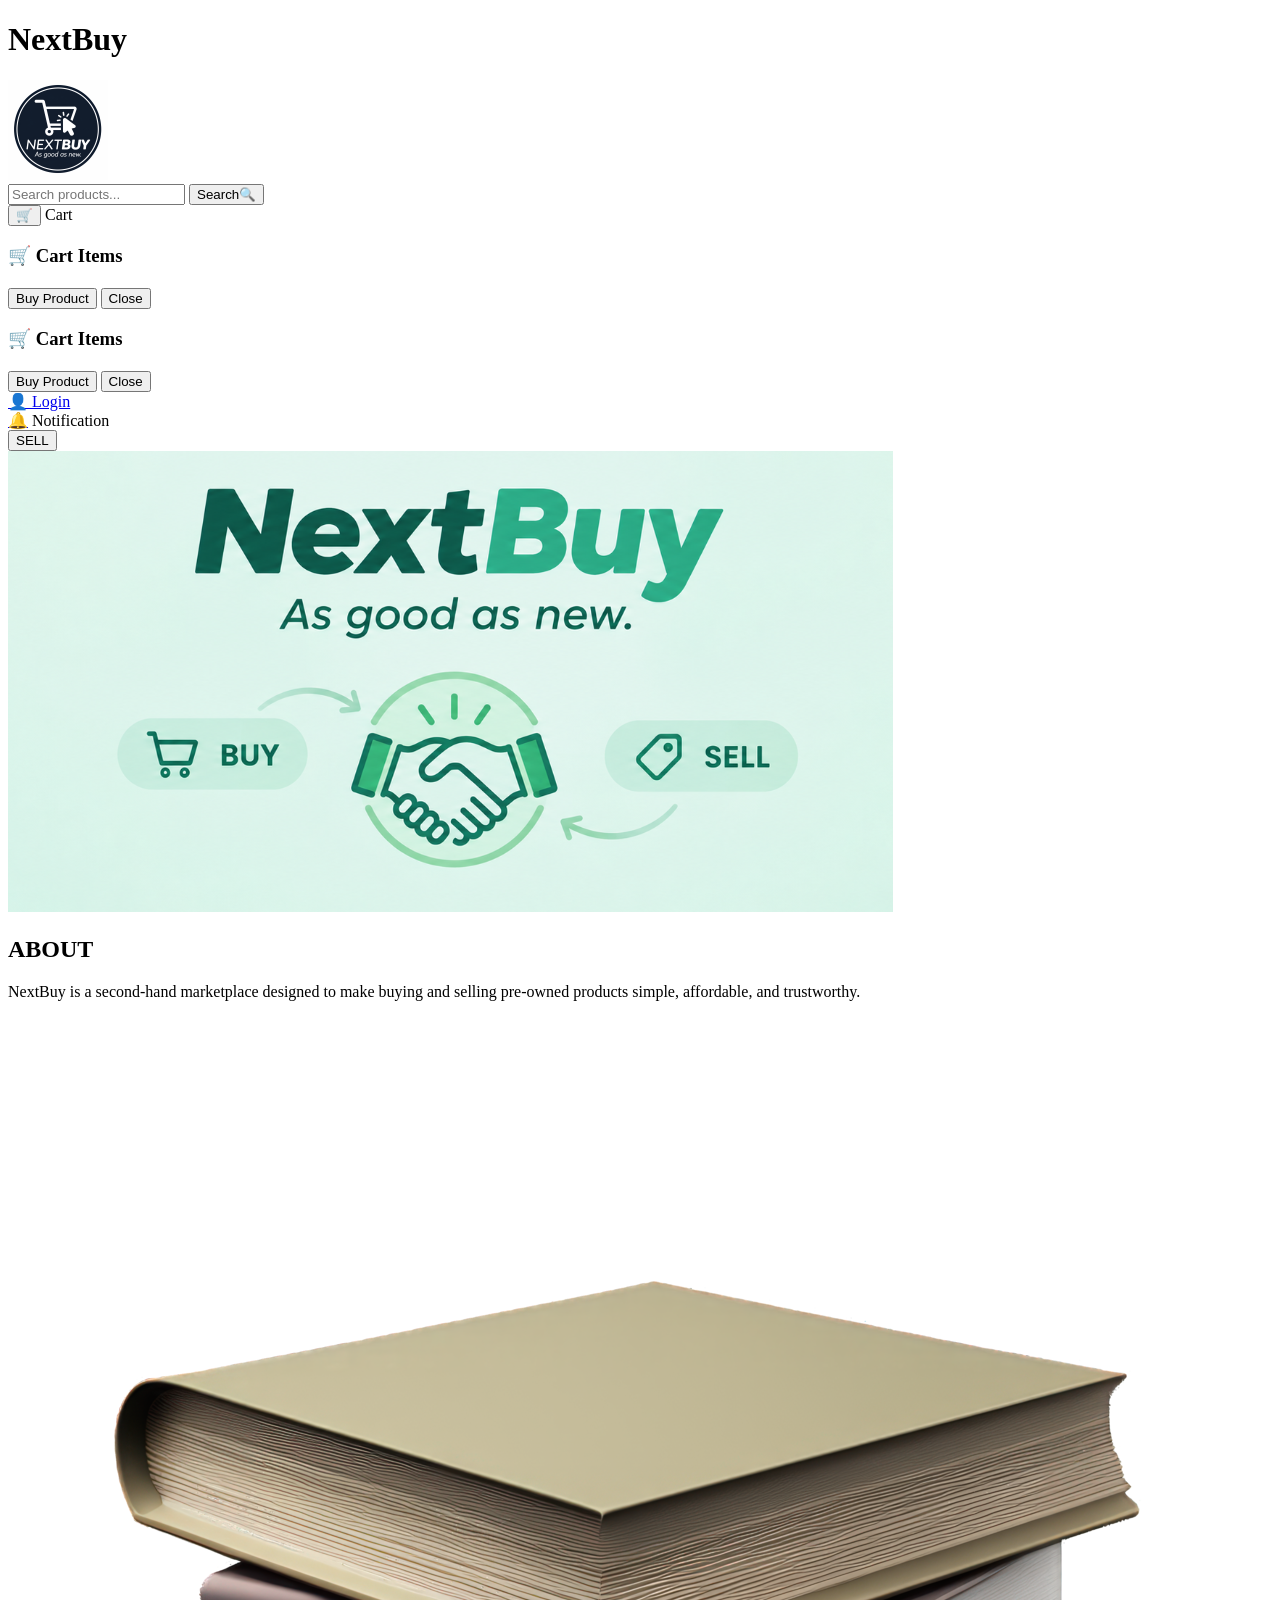
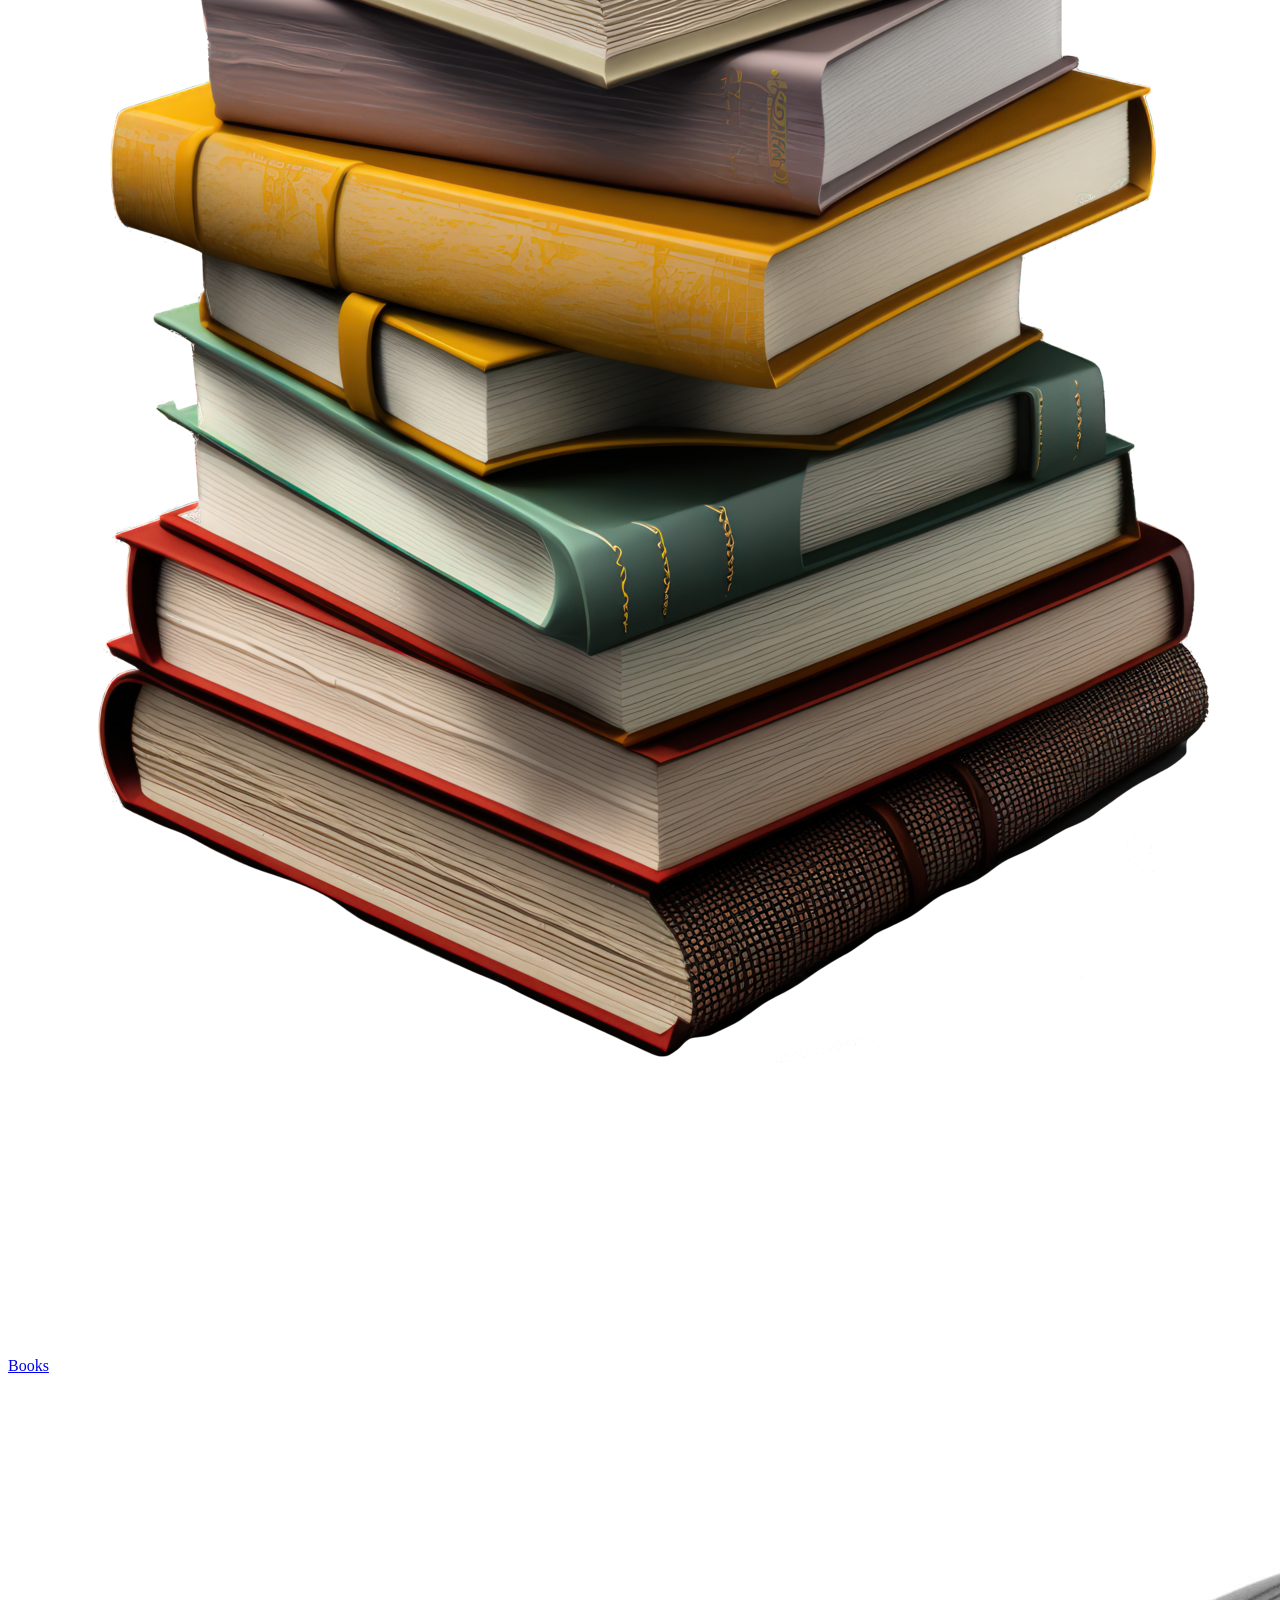
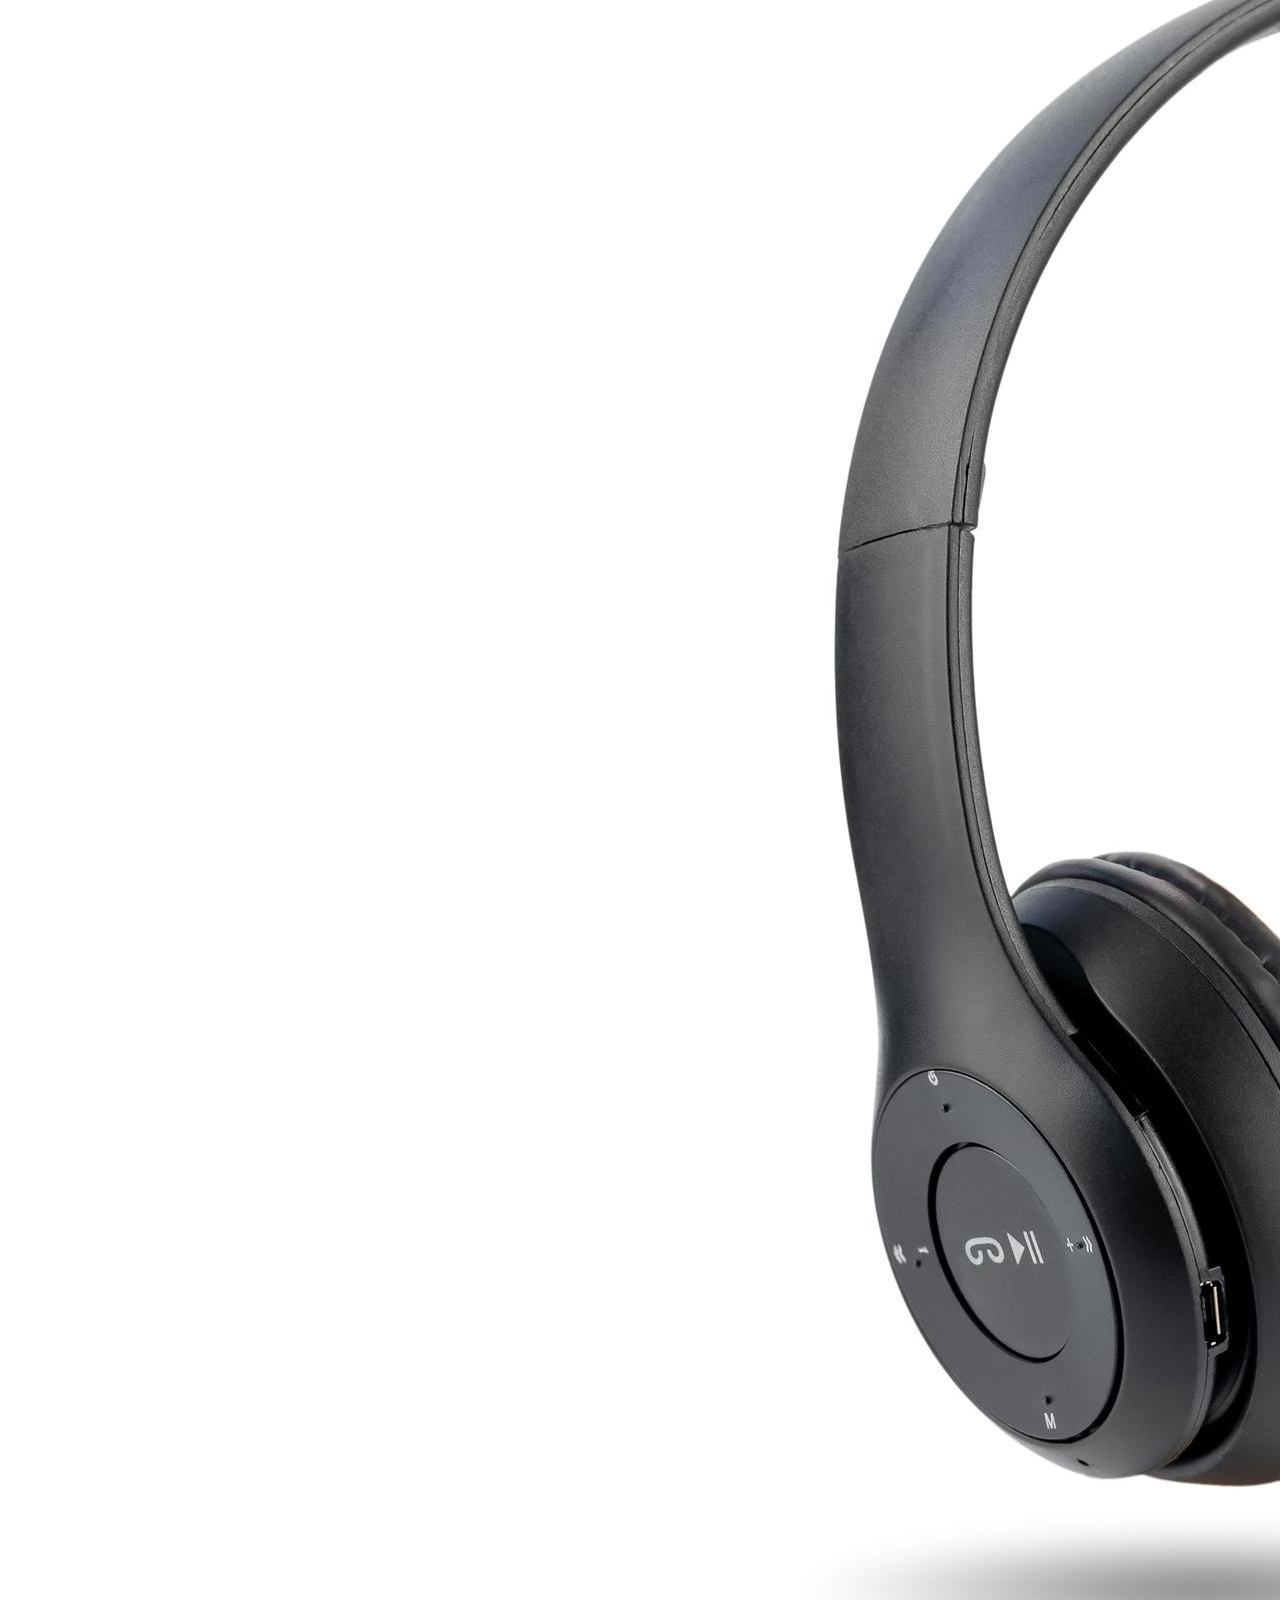
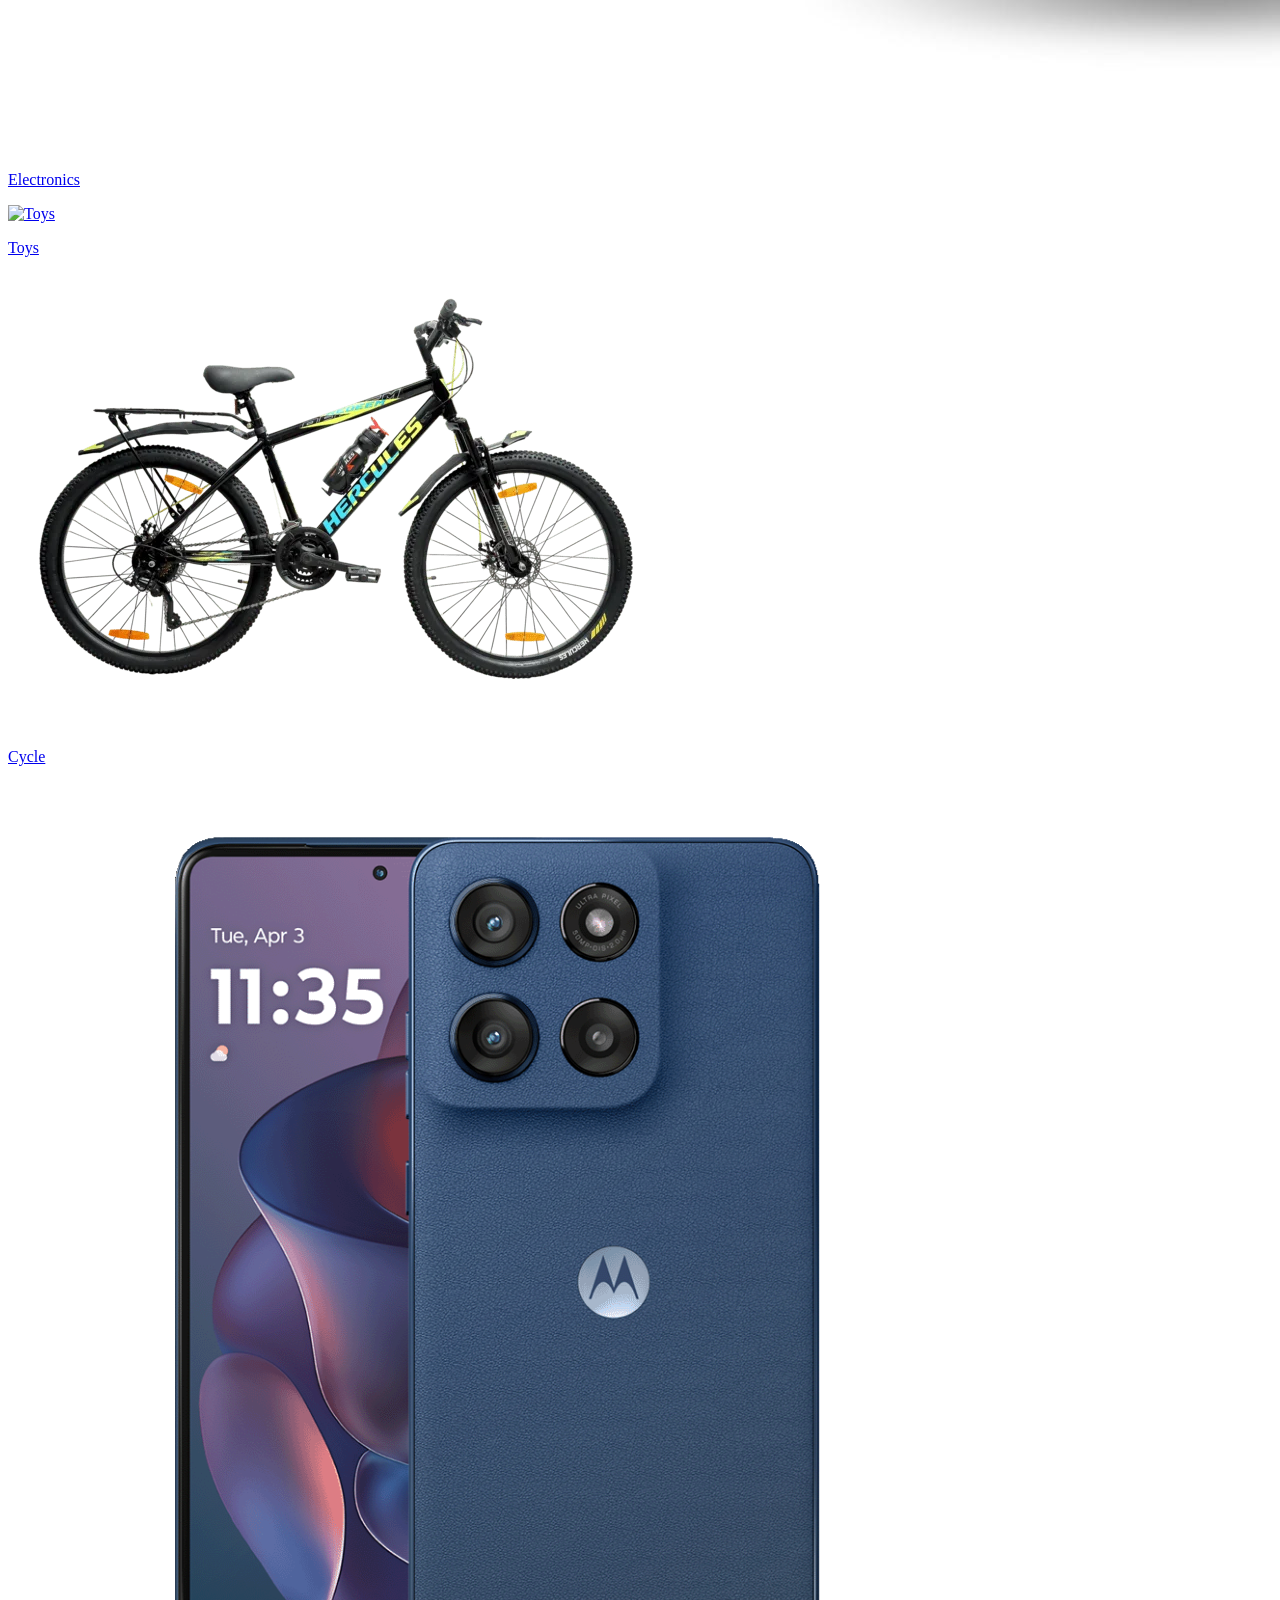
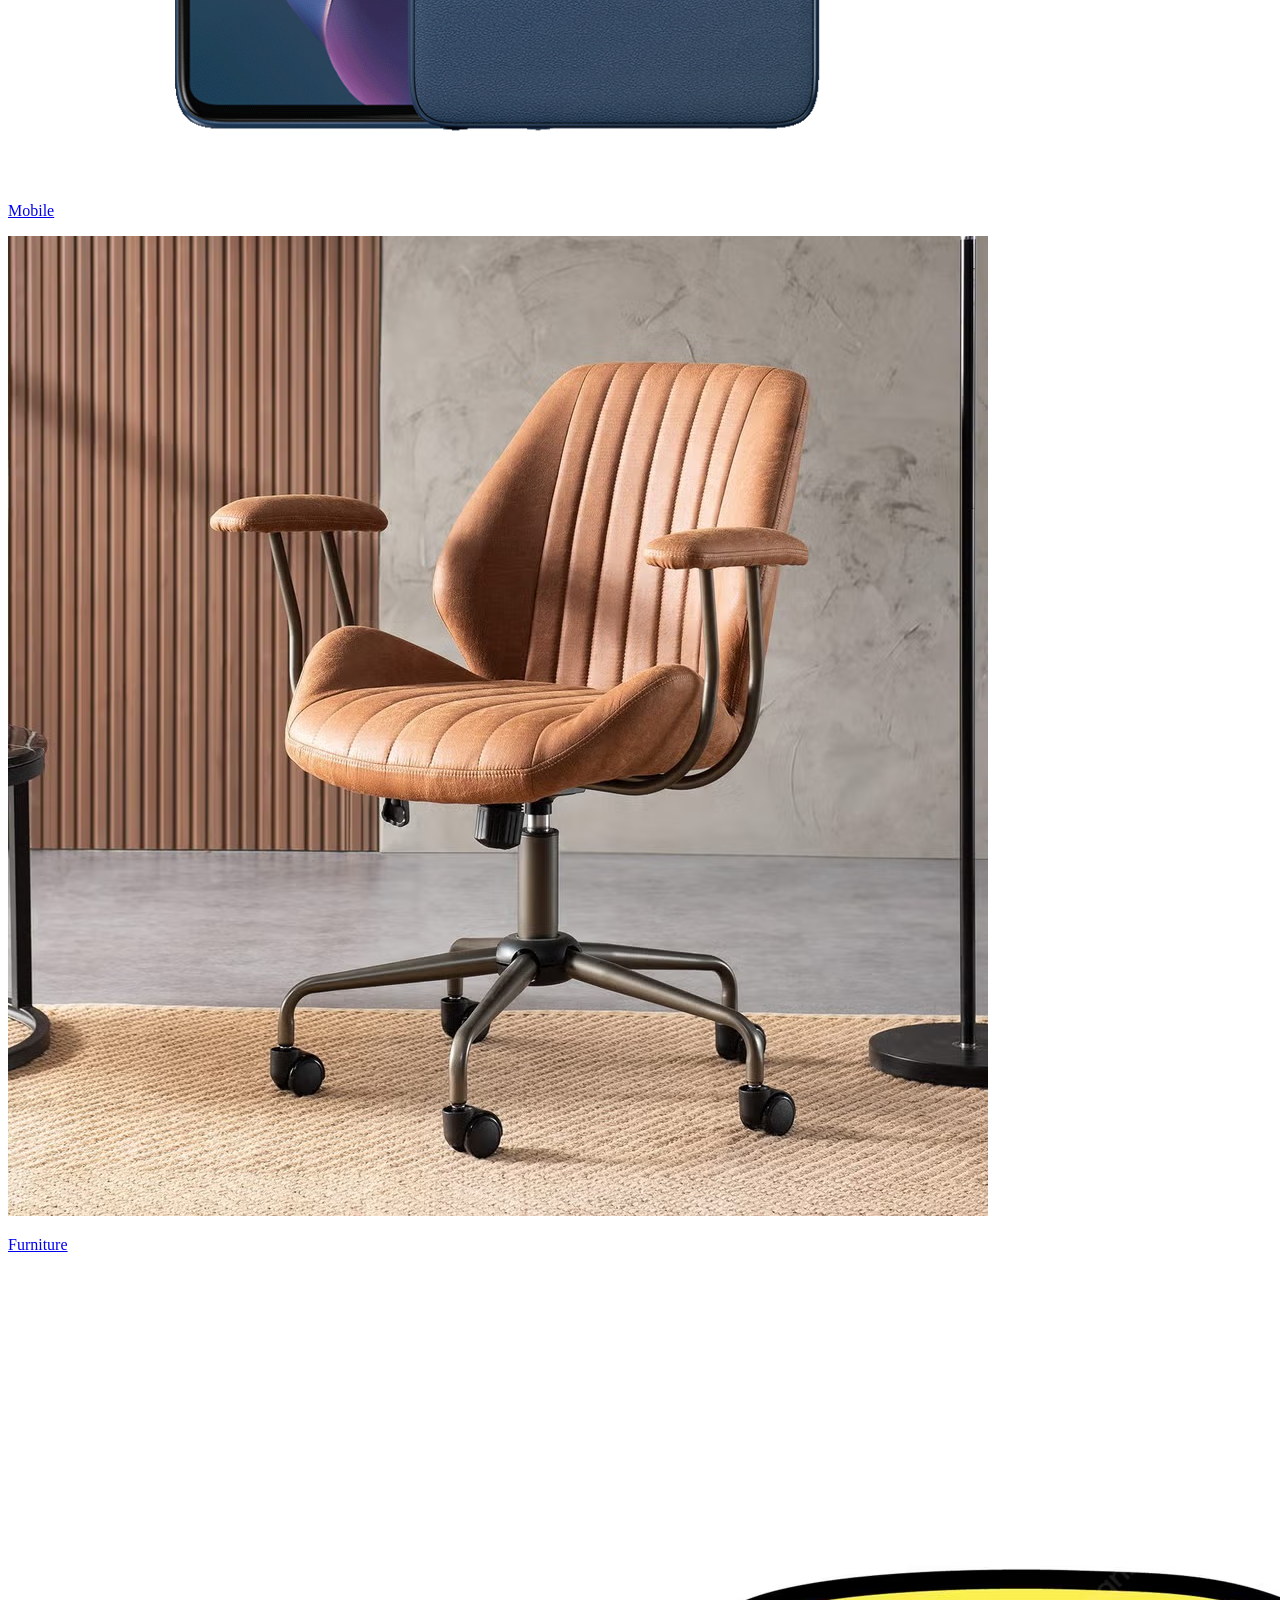
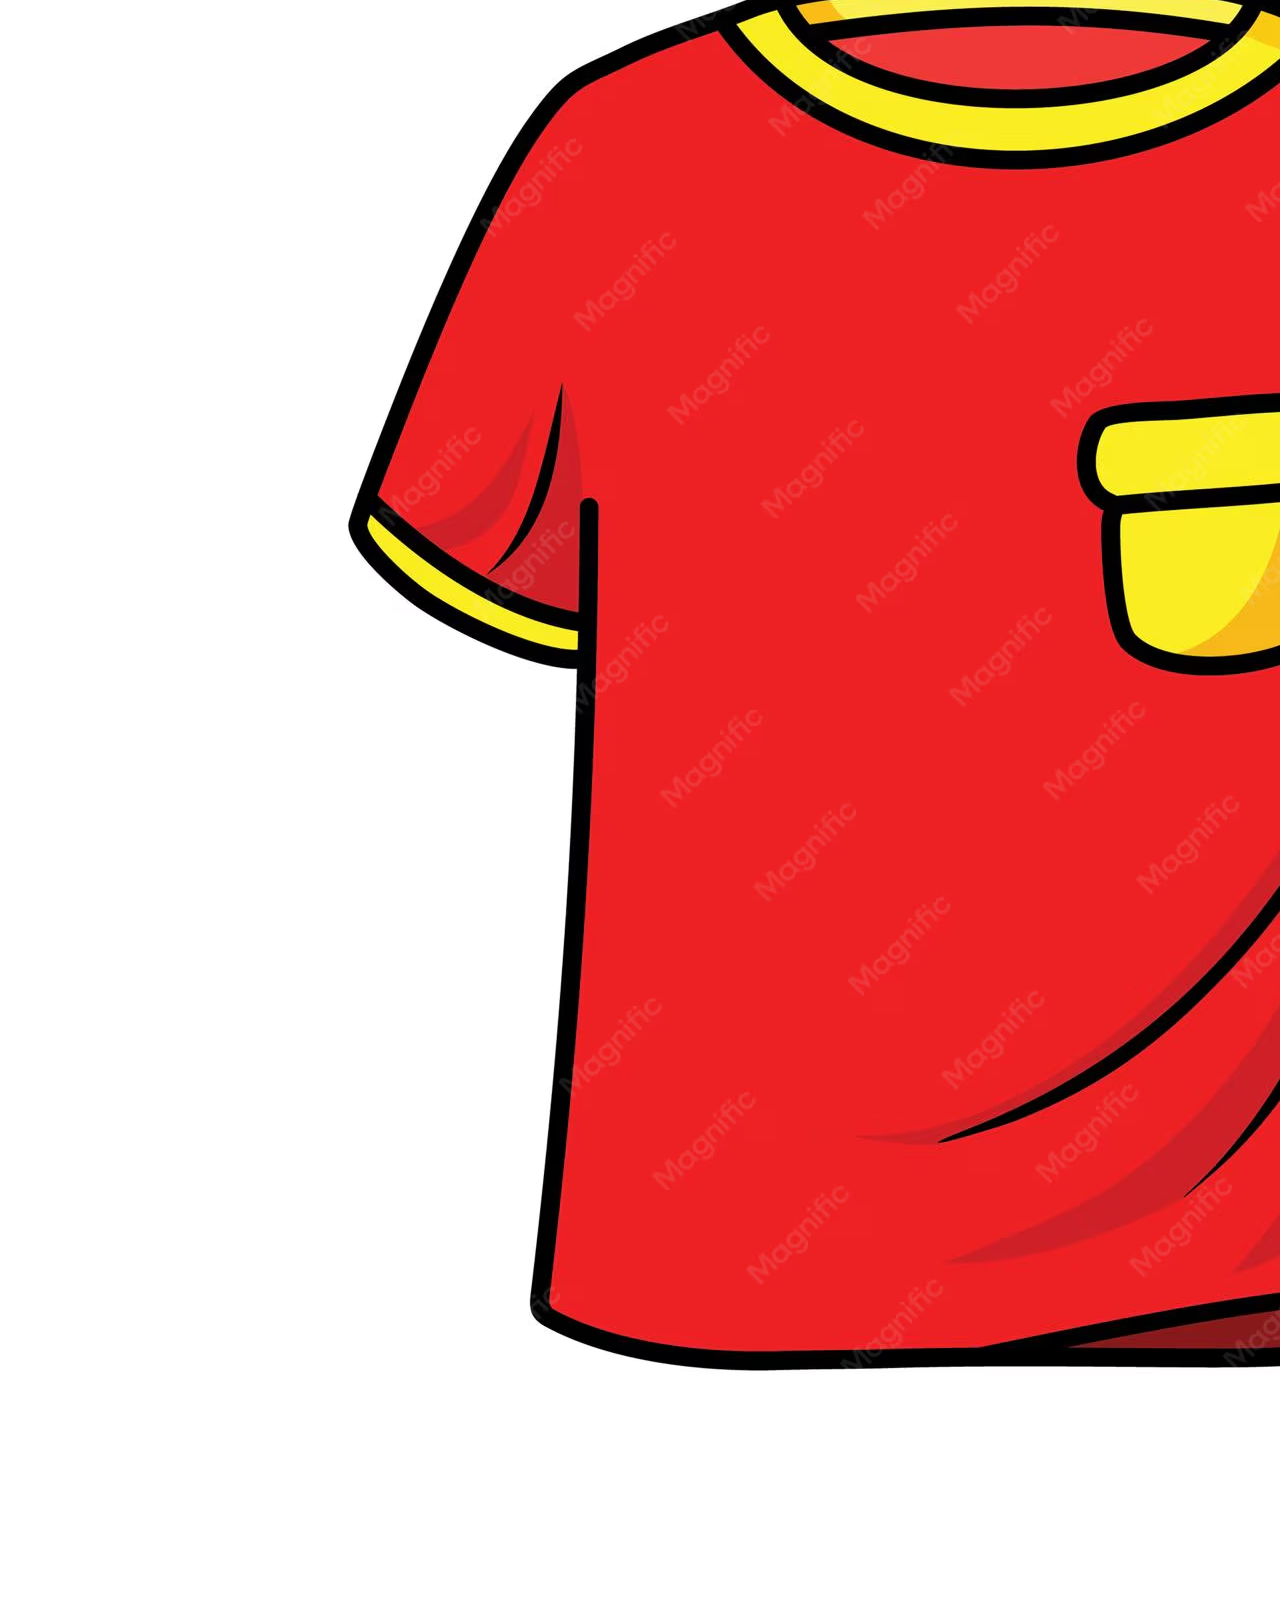
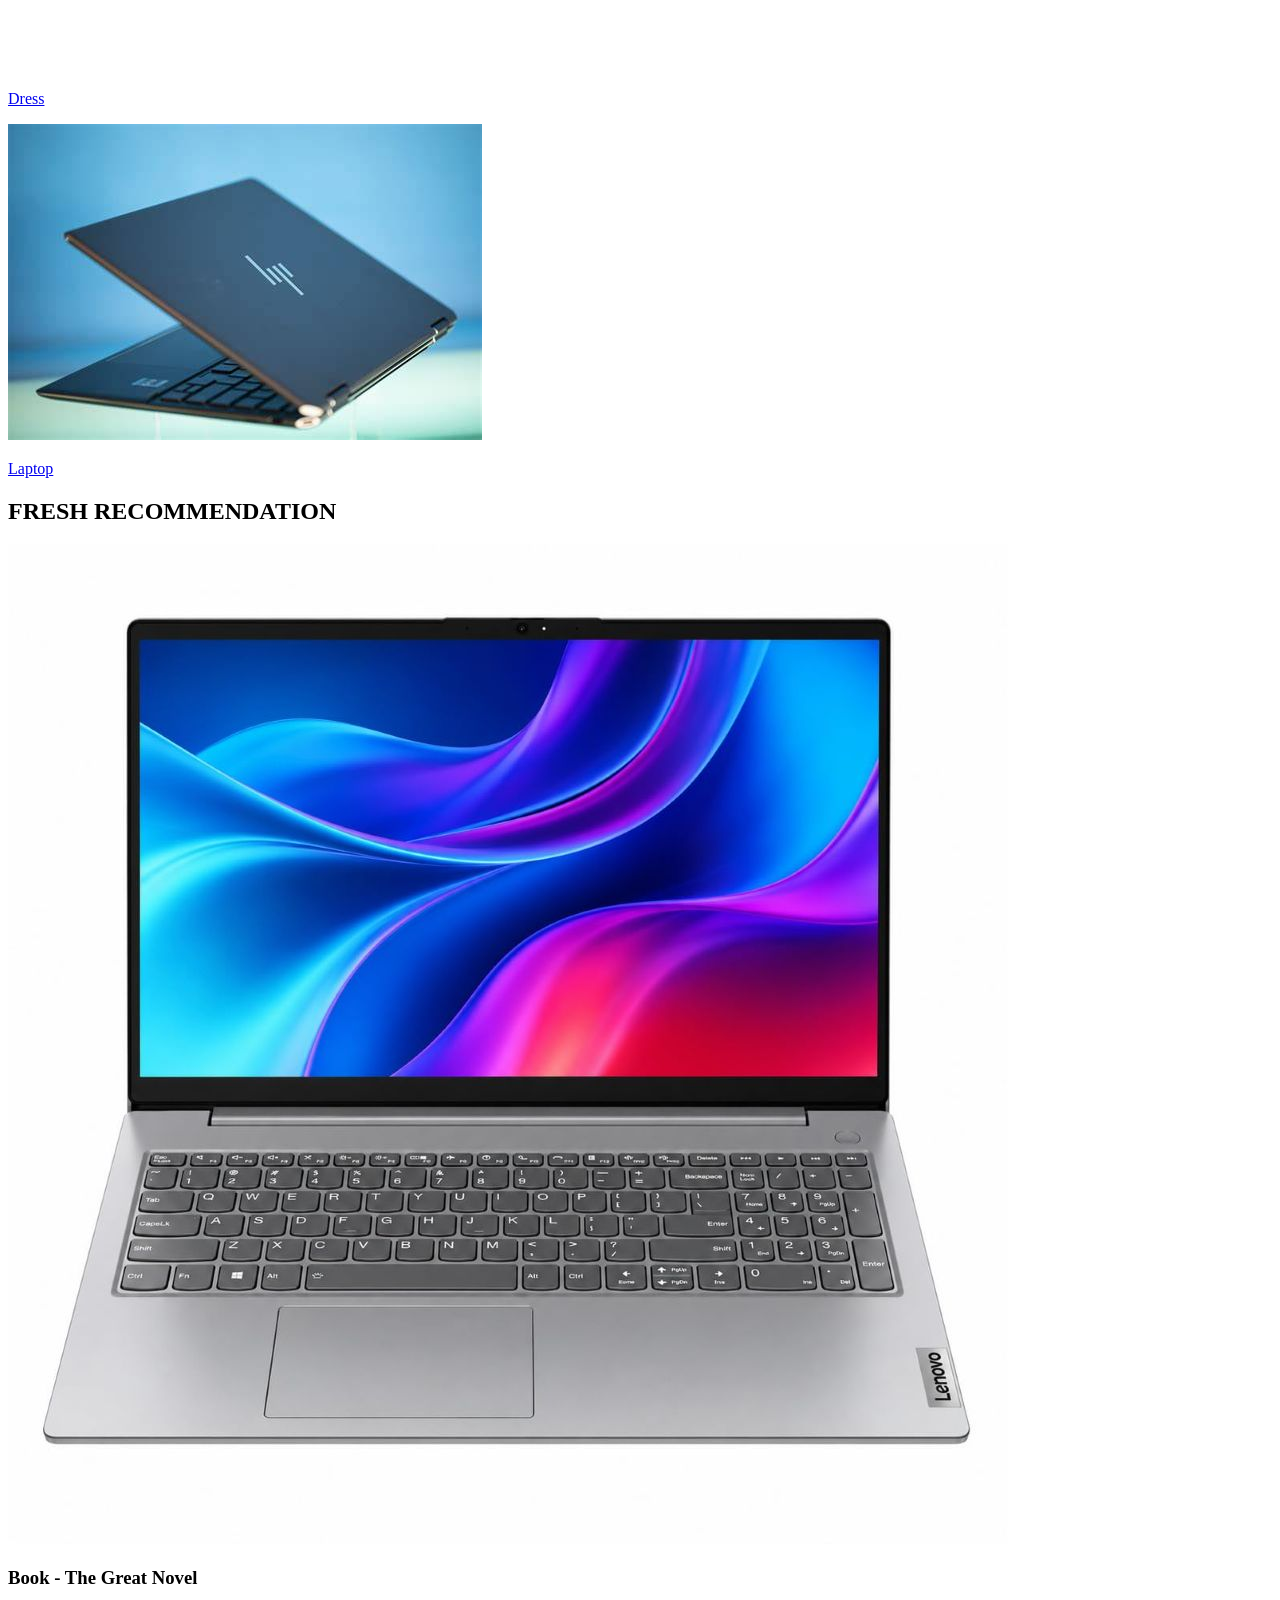
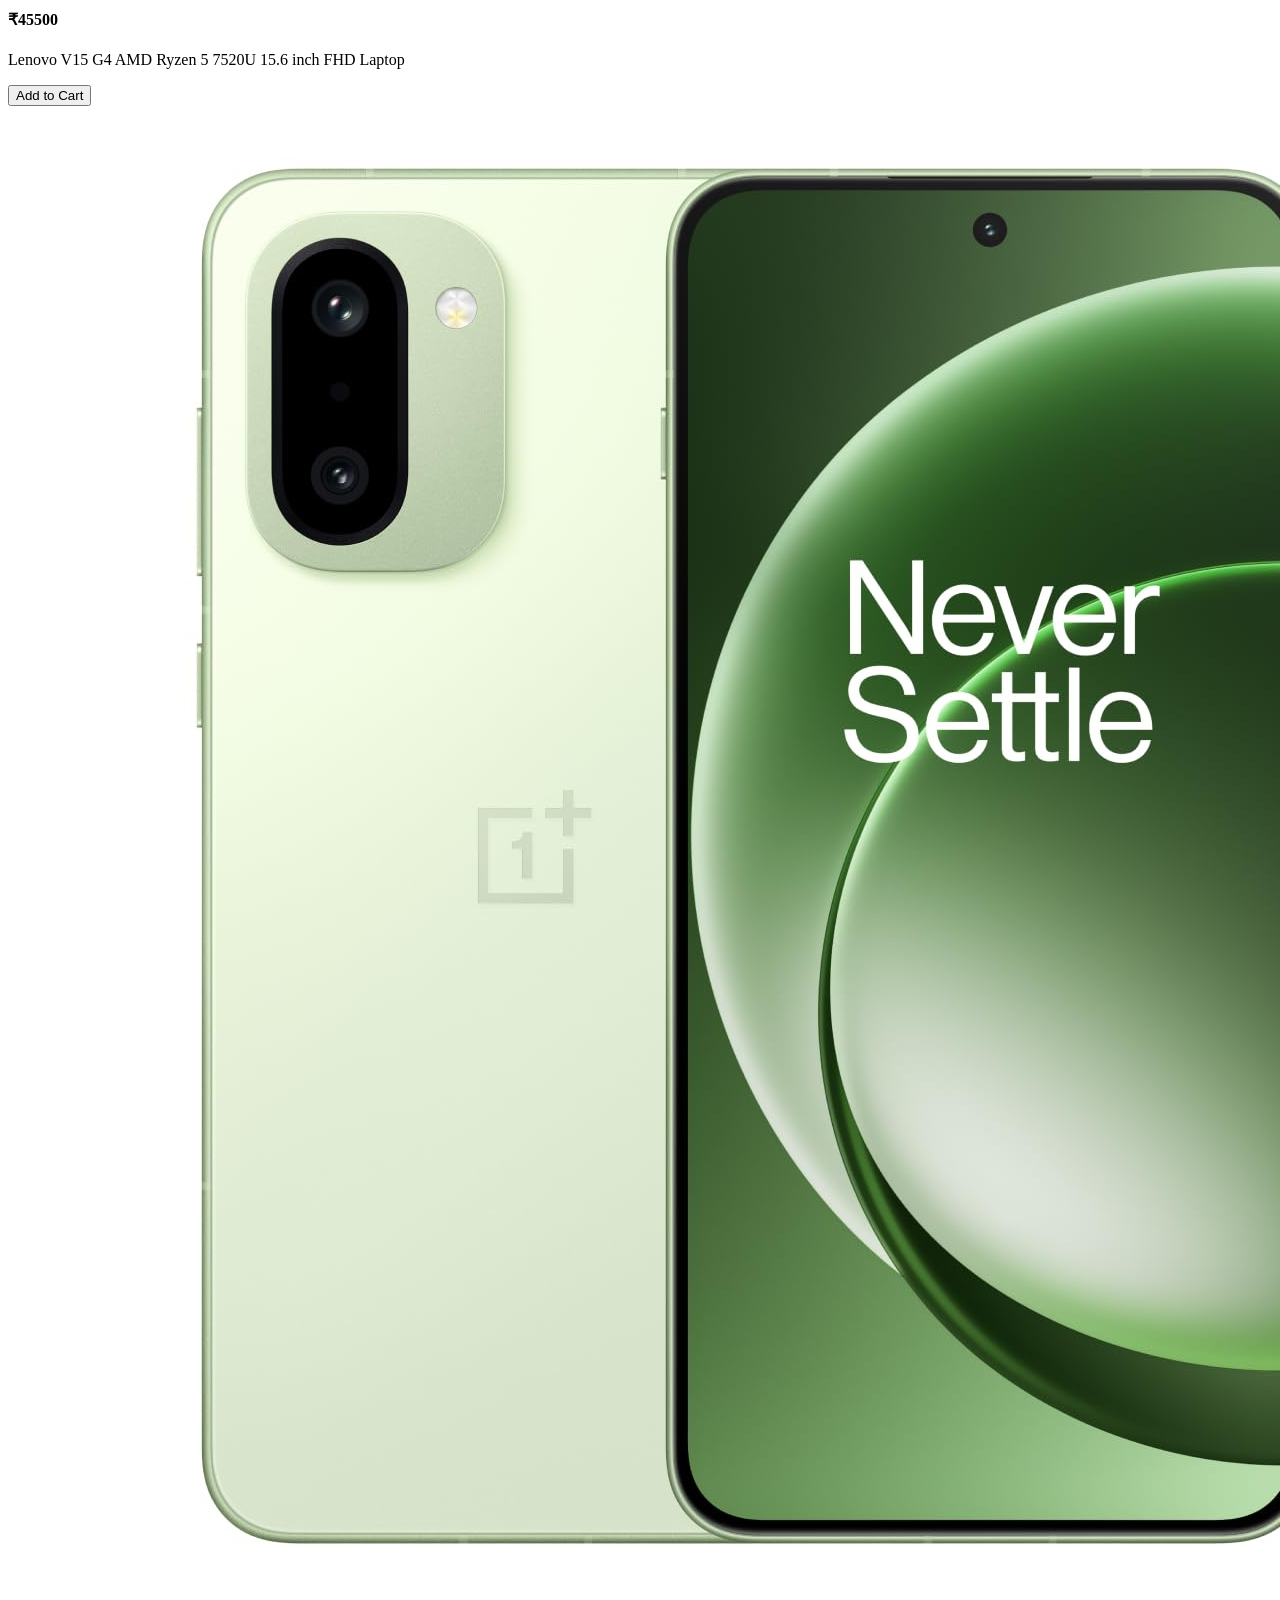
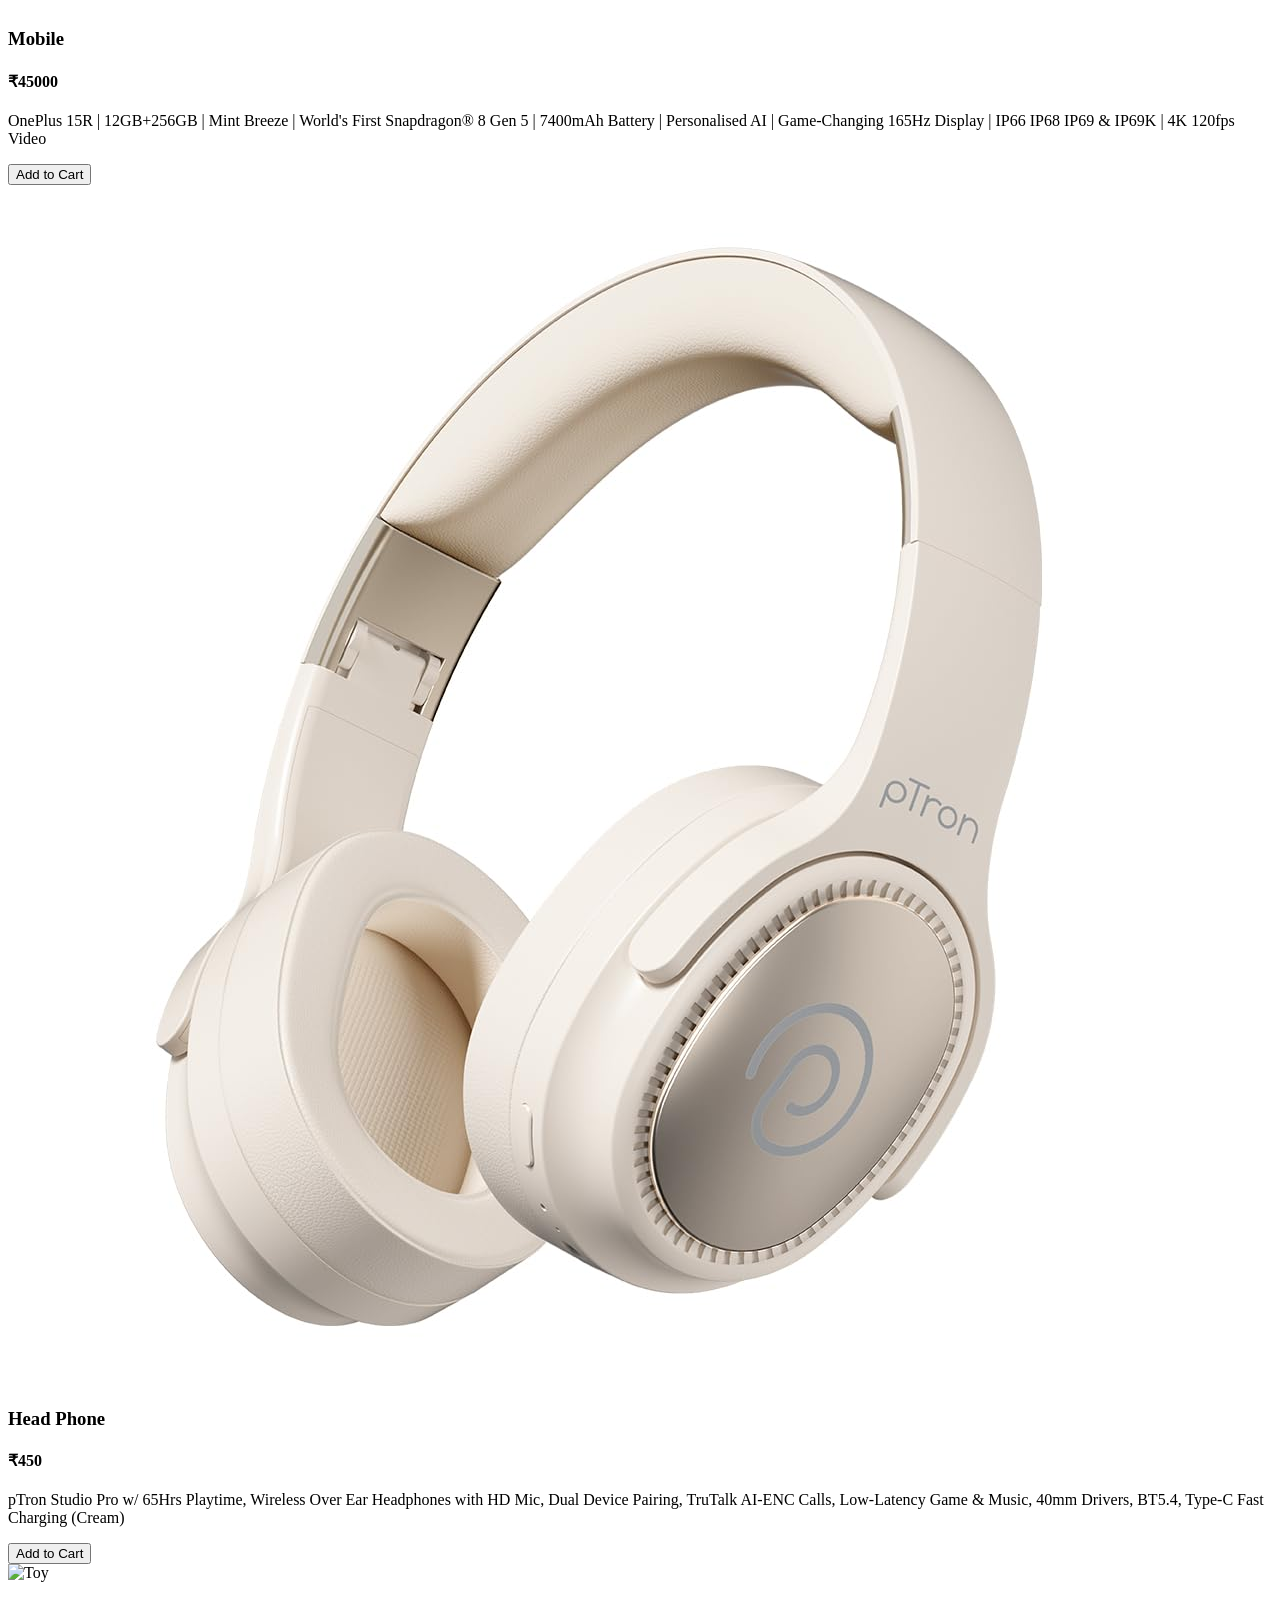
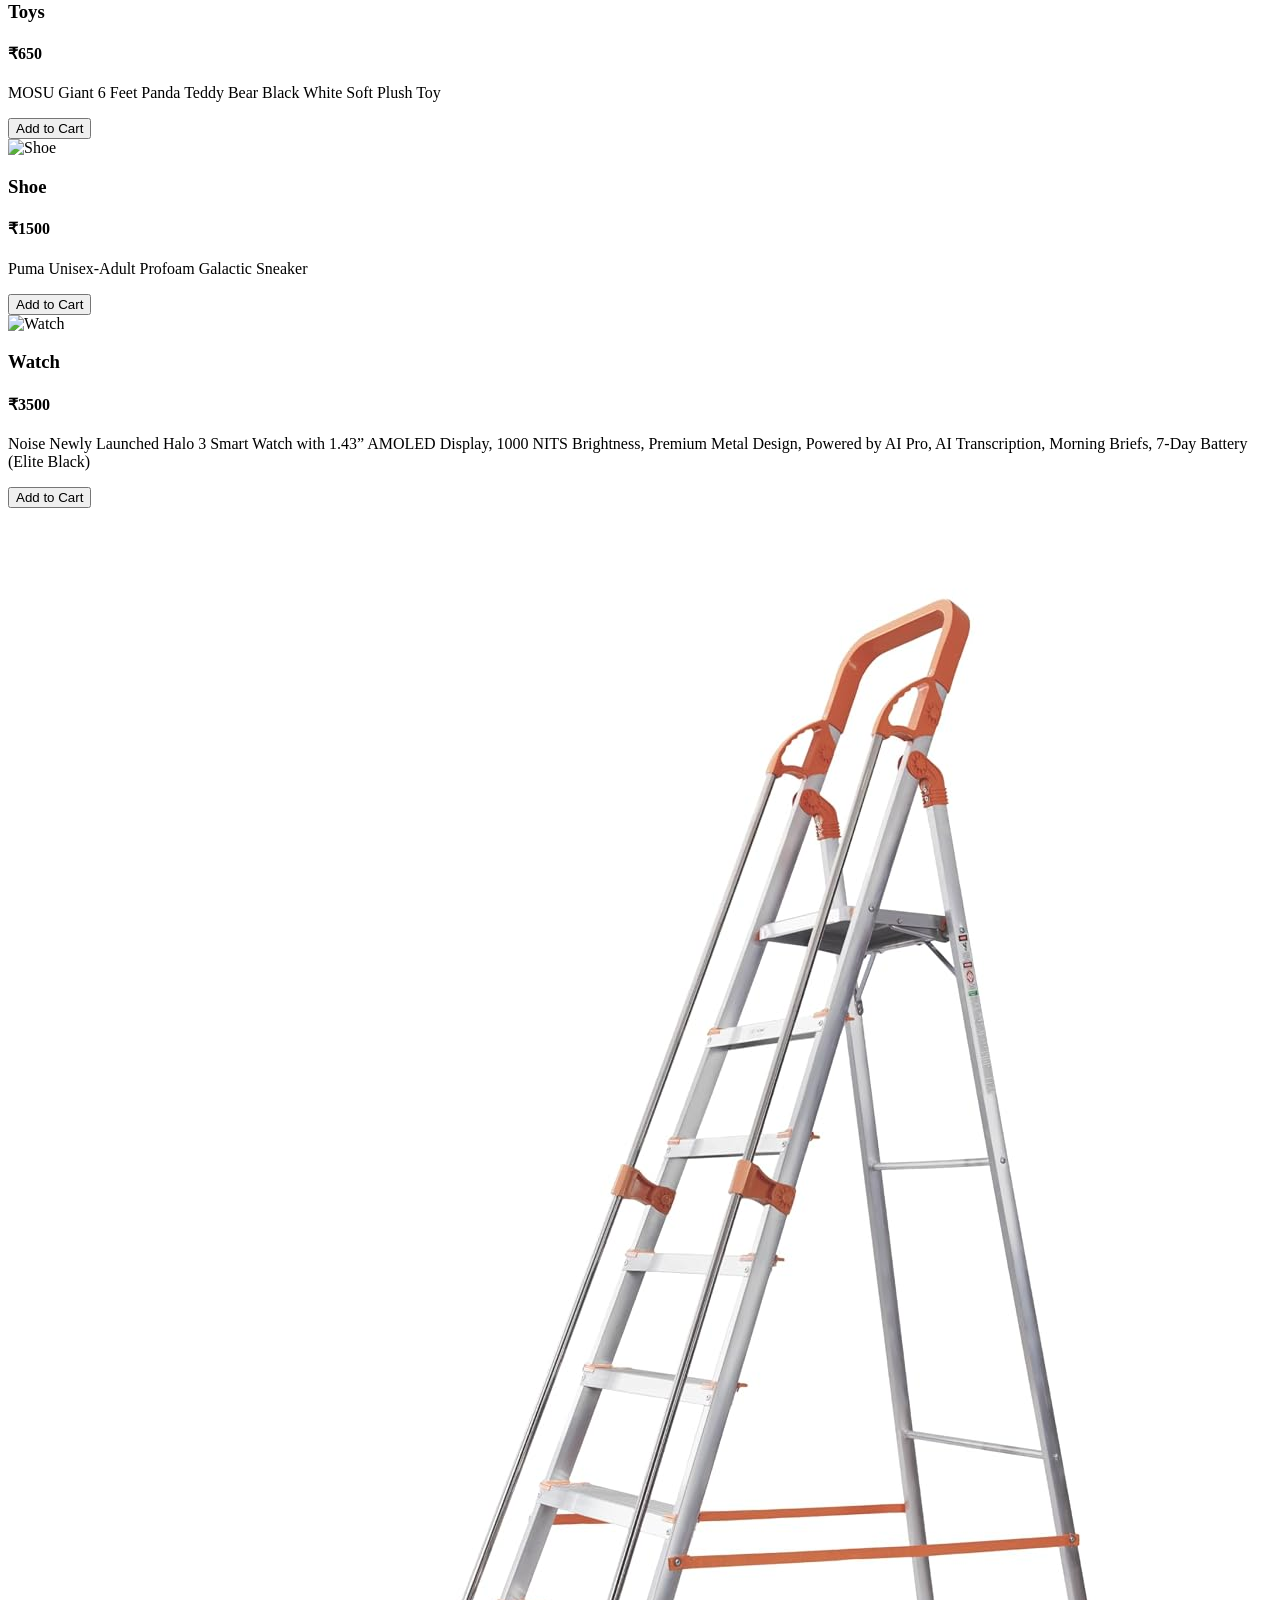
==== index.html @ d1d78f80 "Rename NextBuy.html to index.html" ====
<!DOCTYPE html>
<html lang="en">
<head>
    <meta charset="UTF-8">
    <meta name="viewport" content="width=device-width, initial-scale=1.0">
    <title>NextBuy</title>
    <link rel="stylesheet" href="style.css">
</head>
<body>  
    <header>
        <h1>NextBuy</h1>
        <section class="banner">
            <img src="Logo2.png">
            
        </section>

        <div class="search-bar">
            <input type="text" id="searchInput" placeholder="Search products...">
            <button onclick="searchProduct()">Search🔍</button>
        </div>

        <div class="icon-item">
                <button class="cart-icon">🛒</button>
                <span>Cart</span>
            </div>

            <div id="cartPopup" class="cart-popup">
                <div class="cart-content">
                    <h3>🛒 Cart Items</h3>
                    <div id="cartItems"></div>
                    <h4 id="totalPrice"></h4>
                    <button id="buyBtn">Buy Product</button>
                    <button id="closePopup">Close</button>
                </div>
            </div>

        <div id="cartPopup" class="cart-popup">
            <div class="cart-content">
                <h3>🛒 Cart Items</h3>
                <div id="cartItems"></div>
                <h4 id="totalPrice"></h4>
                <button id="buyBtn">Buy Product</button>
                <button id="closePopup">Close</button>
            </div>
        </div>

            
         <div class="icons"></div>
            <div class="icon-item">
                <a href="login.html" target="_blank" title="Login">
                    👤
                    <span>Login</span>
                </a>
            </div>

            <div class="icon-item">
                <a href="#" title="Notifications">🔔</a>
                    <span>Notification</span>
            </div>
                <a href="sell.html" target="_blank">
                    <button class="sell-btn">SELL</button>
                </a>
            </div>
    </header>

    <section class="about-section">
        <div class="about-image">
            <img src="About1.png">
        </div>
        <div class="about-text">
            <h2>ABOUT</h2>
            <p> NextBuy is a second-hand marketplace designed to make buying and selling pre-owned products simple, affordable, and trustworthy.</p>
        </div>
    </section>    

    <section class="categories-section">
        <a href="books.html" target="_blank">
            <div class="category">
                <img src="book.webp" alt="Books">
                <p>Books</p>
            </div>
        </a>

        <a href="electronics.html" target="_blank">
            <div class="category">
                <img src="electronics.jpg" alt="Electronics">
                <p>Electronics</p>
            </div>
        </a>

        <a href="toys.html" target="_blank">
            <div class="category">
                <img src="toys.avif" alt="Toys">
                <p>Toys</p>
            </div>
        </a>

        <div class="category">
            <a href="cycle.html" target="_blank">
                <img src="cycle.webp" alt="Cycle">
                <p>Cycle</p>
            </a>
        </div>
        <div class="category">
            <a href="mobile.html" target="_blank">
                <img src="mobile.png" alt="Mobile">
                <p>Mobile</p>
            </a>
        </div>
        <div class="category">
            <a href="furniture.html" target="_blank">
                <img src="furniture.avif" alt="Furniture">
                <p>Furniture</p>
            </a>
        </div>
        <div class="category">
            <a href="dress.html" target="_blank">
                <img src="dress.avif" alt="Dress">
                <p>Dress</p>
        </div>
        <div class="category">
            <a href="laptop.html" target="_blank">
                <img src="laptop.jpg" alt="Laptop">
                <p>Laptop</p>
            </a>
            </a>
        </div>
    </section>

    <section class="recommendation-section">
        <h2>FRESH RECOMMENDATION</h2>
        <div class="recommendation-grid">
            <div class="product-card">
                <img src="slaptop.jpg" alt="Laptop">
                <h3>Book - The Great Novel</h3>
                <h4>₹45500</h4>
                <p>Lenovo V15 G4 AMD Ryzen 5 7520U 15.6 inch FHD Laptop</p>
                <button class="add-to-cart" data-name="Book - The Great Novel" data-price="45500">Add to Cart</button>

            </div>
            <div class="product-card">
                <img src="mobile1.jpg" alt="Mobile">
                <h3>Mobile</h3>
                <h4>₹45000</h4>
                <p>OnePlus 15R | 12GB+256GB | Mint Breeze | World's First Snapdragon® 8 Gen 5 | 7400mAh Battery | Personalised AI | Game-Changing 165Hz Display | IP66 IP68 IP69 & IP69K | 4K 120fps Video</p>
                <button class="add-to-cart" data-name="Mobile" data-price="45000">Add to Cart</button>
            </div>
            <div class="product-card">
                <img src="sheadphone.jpg" alt="Head Phone">
                <h3>Head Phone</h3>
                <h4>₹450</h4>
                <p>pTron Studio Pro w/ 65Hrs Playtime, Wireless Over Ear Headphones with HD Mic, Dual Device Pairing, TruTalk AI-ENC Calls, Low-Latency Game & Music, 40mm Drivers, BT5.4, Type-C Fast Charging (Cream)</p>
                <button class="add-to-cart" data-name="Head Phone" data-price="450">Add to Cart</button>
            </div>
            <div class="product-card">
                <img src="stoy.jpg" alt="Toy">
                <h3>Toys</h3>
                <h4>₹650</h4>
                <p>MOSU Giant 6 Feet Panda Teddy Bear Black White Soft Plush Toy</p>
                <button class="add-to-cart" data-name="Toys" data-price="650">Add to Cart</button>
            </div>
            <div class="product-card">
                <img src="sshoe.jpg" alt="Shoe">
                <h3>Shoe</h3>
                <h4>₹1500</h4>
                <p>Puma Unisex-Adult Profoam Galactic Sneaker</p>
                <button class="add-to-cart" data-name="Shoe" data-price="1500">Add to Cart</button>
            </div>
            <div class="product-card">
                <img src="swatch.jpg" alt="Watch">
                <h3>Watch</h3>
                <h4>₹3500</h4>
                <p>Noise Newly Launched Halo 3 Smart Watch with 1.43” AMOLED Display, 1000 NITS Brightness, Premium Metal Design, Powered by AI Pro, AI Transcription, Morning Briefs, 7-Day Battery (Elite Black)</p>
                <button class="add-to-cart" data-name="Watch" data-price="3500">Add to Cart</button>
            </div>
            <div class="product-card">
                <img src="sladder.jpg" alt="Ladder">
                <h3>Ladder</h3>
                <h4>₹2500</h4>
                <p>HOUZA Aluminium Ladder for Home 8 Steps Foldable with Railing & Anti-Skid Wide Steps | 8 Step Ladder for Home Use, Kitchen & Household | 250 Kg Load Capacity Folding Ladder | 5 Year Warranty (Orange)</p>
                <button class="add-to-cart" data-name="Ladder" data-price="2500">Add to Cart</button>
            </div>
            <div class="product-card">
                <img src="SBAG.jpg" alt="Bag">
                <h3>Bag</h3>
                <h4>₹500</h4>
                <p>Safari Omega spacious/large laptop backpack with Raincover, college bag, travel bag for men and women, Black, 30 Litre</p>
                <button class="add-to-cart" data-name="Bags" data-price="500">Add to Cart</button>
            </div>
            <div class="product-card">
                <img src="span.jpg" alt="Pan">
                <h3> Sause Pan</h3>
                <h4>₹800</h4>
                <p>ENSIS triply Induction Sauce pan | Stainless Steel Triply Cookware | 1.5 Liter Tea Saucepan | 16 cm Sauce pan with lid - 5 Year Warranty | Steel Saucepan for Tea</p>
                <button class="add-to-cart" data-name="Sasuse Pan" data-price="800">Add to Cart</button>
            </div>
            <div class="product-card">
                <img src="schair.jpg" alt="Chair">
                <h3>Chair</h3>
                <h4>₹4500</h4>
                <p>ROSE® Iran | 3-Year Brand Warranty | Comfortable High Back Chair | Adjustable Boss Chair for Home Office, Swivel Revolving Professional Executive (Brown, Leatherette HB)</p>
                <button class="add-to-cart" data-name="Chair" data-price="4500">Add to Cart</button>
            </div>
        </div>
    </section>

    <footer class="footer">
        <div class="footer-content">
            <div class="footer-left">
                <h3>NextBuy</h3>
                <p>Making buying and selling pre-owned products simple, affordable, and trustworthy.</p>
            </div>

            <div class="footer-center">
                <p><strong>Contact:</strong> 123456789</p>
                <p>Email: support@nextbuy.com</p>
                <p>Address: Thanjavur, Tamil Nadu, India</p>
            </div>

            <div class="footer-right">
                <p>Follow us:</p>
                <div class="social-icons">
                    <a href="#"><img src="facebook.jpg" alt="Facebook"></a>
                    <a href="#"><img src="instagram.webp" alt="Instagram"></a>
                    <a href="#"><img src="twitter.png" alt="Twitter"></a>
                </div>
            </div>
        </div>
        <div class="footer-bottom">
            <p>© 2026 NextBuy. All rights reserved.</p>
        </div>
    </footer>

    <script>
    function searchProduct() {
        let query = document.getElementById("searchInput").value.toLowerCase();

        if (query.includes("book")) {
            window.location.href = "books.html";
        } else if (query.includes("electronic")) {
            window.location.href = "electronics.html";
        } else if (query.includes("toy")) {
            window.location.href = "toys.html";
        } else if (query.includes("cycle")) {
            window.location.href = "cycle.html";
        } else if (query.includes("mobile")) {
            window.location.href = "mobile.html";
        } else if (query.includes("furniture")) {
            window.location.href = "furniture.html";
        } else if (query.includes("dress")) {
            window.location.href = "dress.html";
        } else if (query.includes("laptop")) {
            window.location.href = "laptop.html";
        } else {
            alert("No matching category found!");
        }
    }
    </script>

    <script>
        let cart = [];
        let total = 0;

        document.querySelectorAll(".add-to-cart").forEach(button => {
            button.addEventListener("click", function() {
                let name = this.closest(".product-card").querySelector("h3").textContent;
                let price = parseFloat(this.closest(".product-card").querySelector("h4").textContent.replace("₹", ""));
                let imgSrc = this.closest(".product-card").querySelector("img").src;


                cart.push({ name, price, imgSrc });
                total += price;
                alert(`${name} added to cart!`);
            });
        });

        document.querySelector(".cart-icon").addEventListener("click", function() {
            let cartPopup = document.getElementById("cartPopup");
            let cartItemsDiv = document.getElementById("cartItems");
            let totalPrice = document.getElementById("totalPrice");

            cartItemsDiv.innerHTML = "";
            cart.forEach(item => {
            cartItemsDiv.innerHTML += `
            <div class="cart-item">
                <img src="${item.imgSrc}" alt="${item.name}">
                <div class="cart-details">
                    <span>${item.name}</span>
                    <span>₹${item.price}</span>
                </div>
            </div>
            `;
        });

        totalPrice.textContent = `Total: ₹${total}`;
        cartPopup.style.display = "flex";
    });

    document.getElementById("closePopup").addEventListener("click", function() {
    document.getElementById("cartPopup").style.display = "none";
    });

    document.getElementById("buyBtn").addEventListener("click", function() {
        if (cart.length === 0) {
            alert("Please add items to cart before buying!");
        } else {
            alert("✅ Order placed successfully!");
            cart = [];
            total = 0;
            document.getElementById("cartPopup").style.display = "none";
        }
    });
    </script>

</body>
</html>
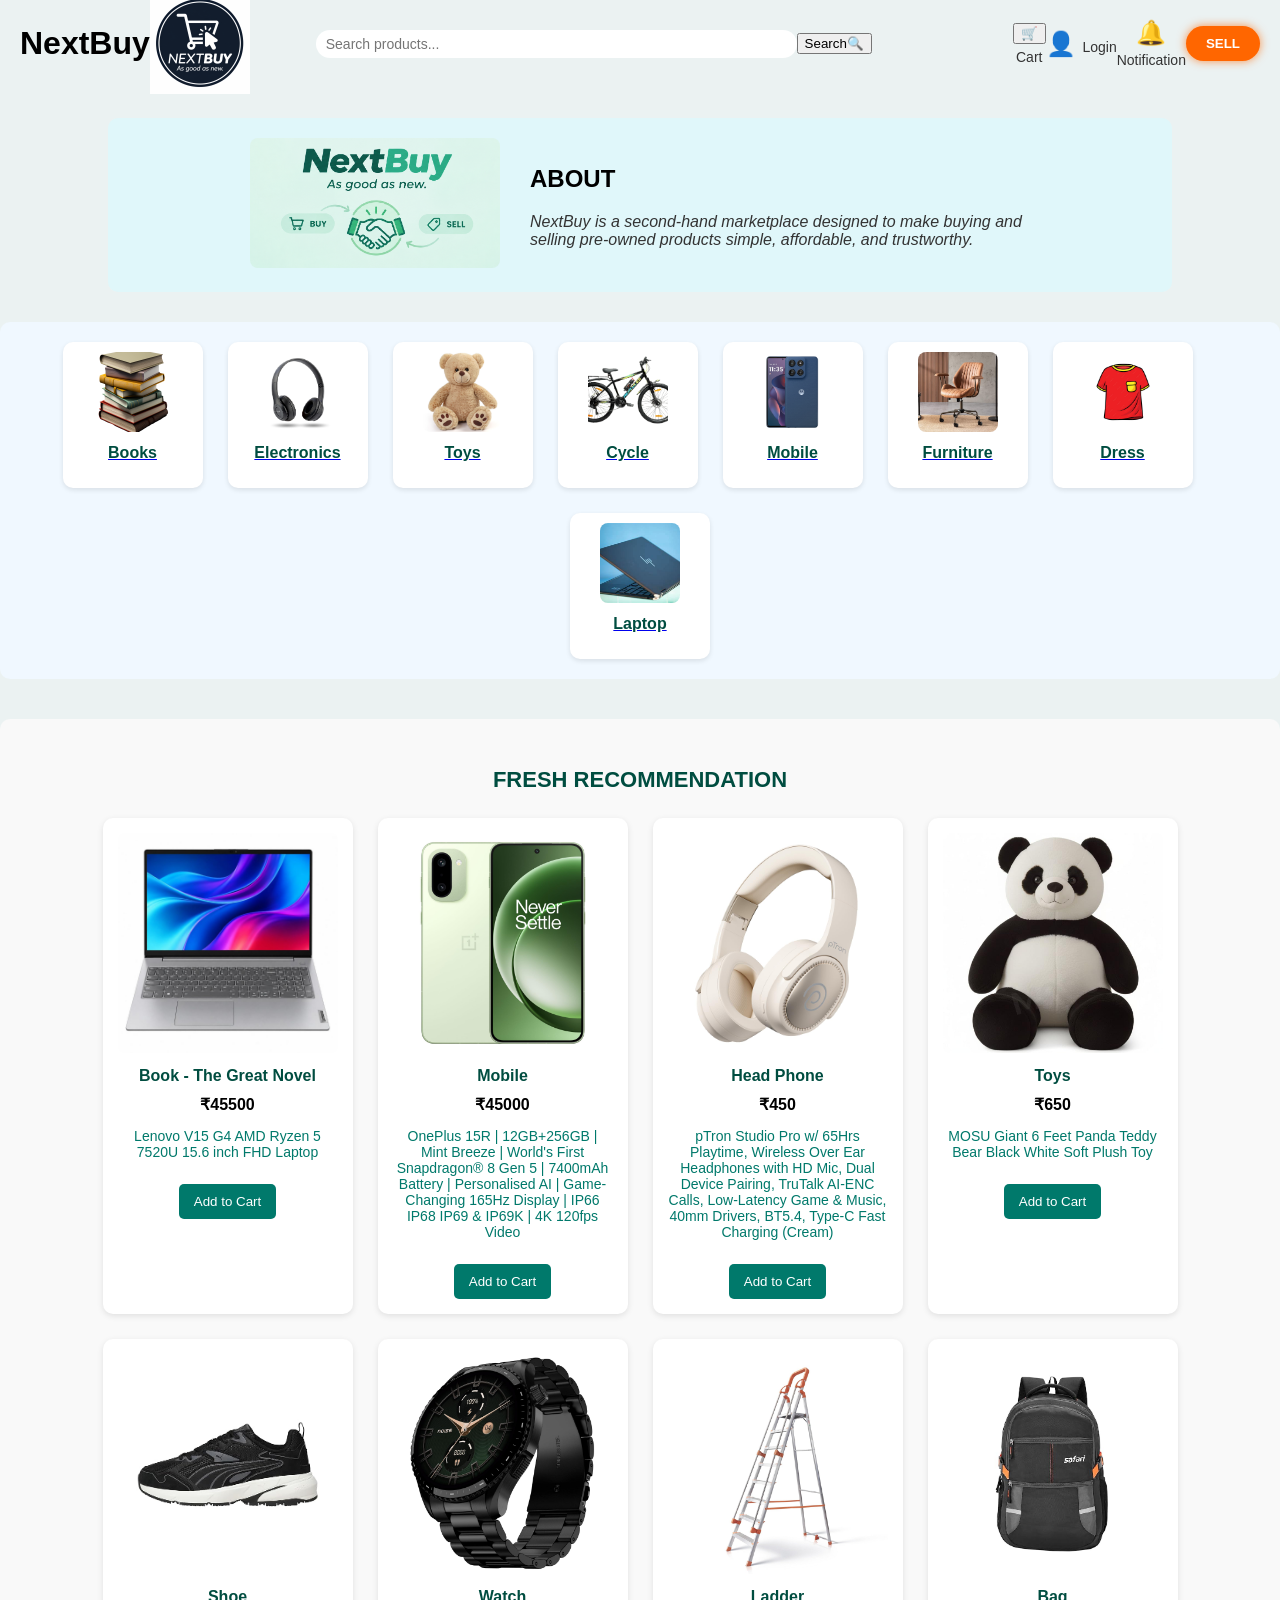
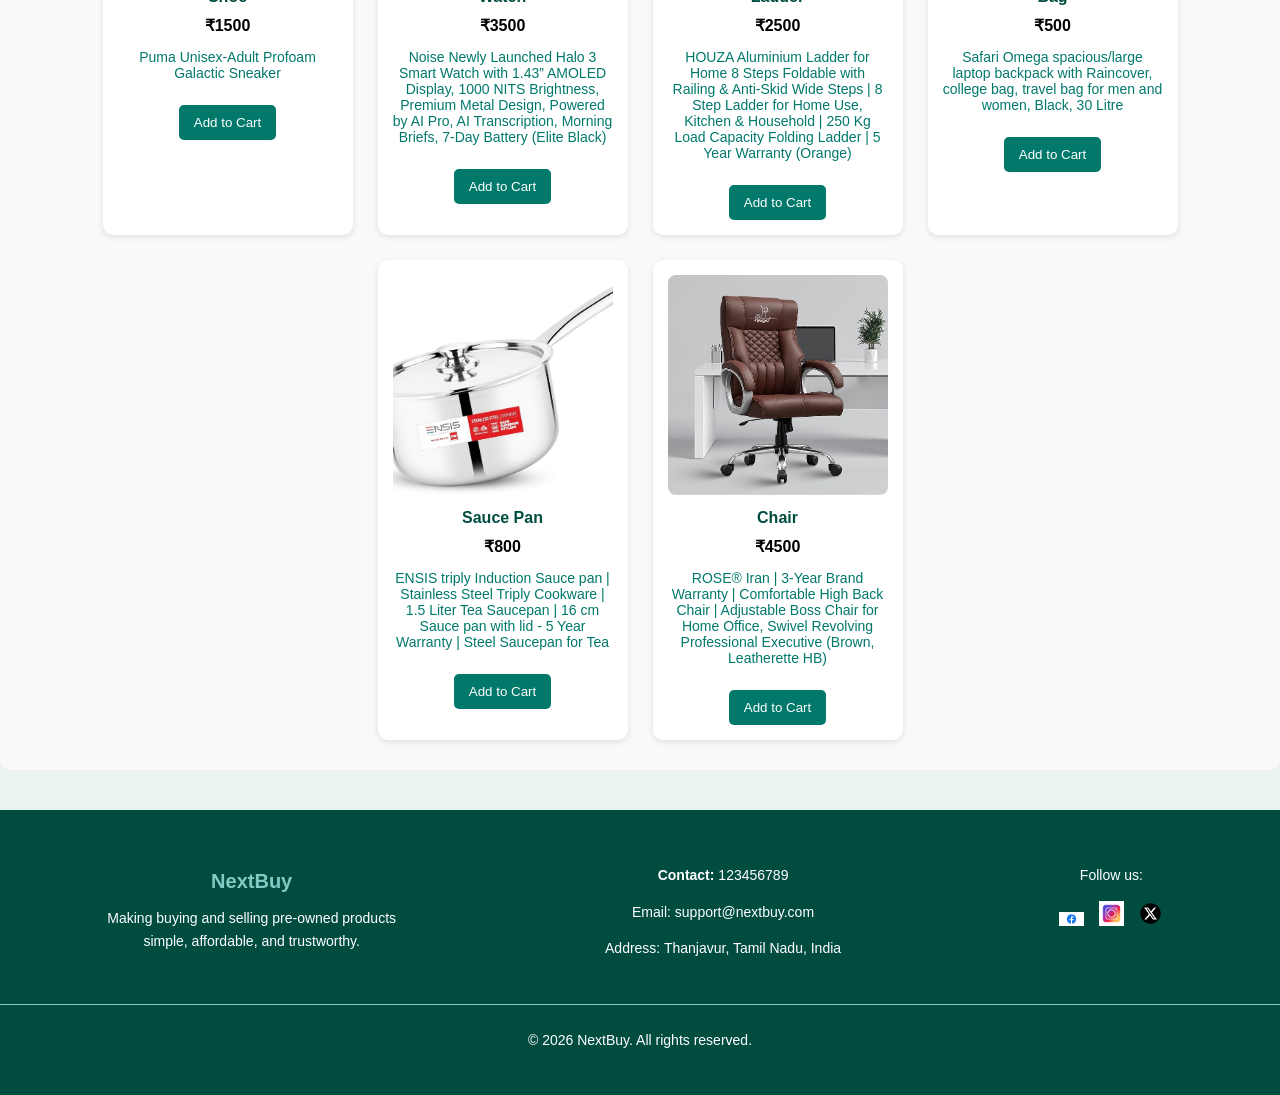
==== commit e89834d6: "Update index.html" ====
--- a/index.html
+++ b/index.html
@@ -189,10 +189,10 @@
             </div>
             <div class="product-card">
                 <img src="span.jpg" alt="Pan">
-                <h3> Sause Pan</h3>
+                <h3> Sauce Pan</h3>
                 <h4>₹800</h4>
                 <p>ENSIS triply Induction Sauce pan | Stainless Steel Triply Cookware | 1.5 Liter Tea Saucepan | 16 cm Sauce pan with lid - 5 Year Warranty | Steel Saucepan for Tea</p>
-                <button class="add-to-cart" data-name="Sasuse Pan" data-price="800">Add to Cart</button>
+                <button class="add-to-cart" data-name="Sauce Pan" data-price="800">Add to Cart</button>
             </div>
             <div class="product-card">
                 <img src="schair.jpg" alt="Chair">
--- a/style.css
+++ b/style.css
@@ -0,0 +1,365 @@
+body{
+    margin: 0;
+    font-family: Arial, sans-serif;
+    background-color: #ebf2f2;
+}
+.banner{
+    width: 25px; /* smaller width */
+    height: 25px; /* smaller height */
+    margin-right: 8px;
+    vertical-align: middle;
+    display: flex;
+    align-items: center;
+    font-size: 18px; /* slightly smaller font */
+    margin: 0;
+    color: #006400;
+    font-weight: bold;
+}
+
+.search-bar{
+    flex-grow: 1;
+    display: flex;
+    align-items: center;
+    justify-content: center;
+}
+.search-bar input{
+    width: 55%;
+    padding: 6px 10px;
+    border: none;
+    border-radius: 20px;
+    outline: none;
+    font-size: 14px;
+}
+.search-icon {
+  background-color: #b2dbf4;
+  color: white;
+  border: none;
+  border-radius: 50%;
+  padding: 8px;
+  margin-left: 8px;
+  cursor: pointer;
+}
+.cart-item {
+  display: flex;
+  align-items: center;
+  justify-content: flex-start;
+  margin-bottom: 10px;
+  border-bottom: 1px solid #ddd;
+  padding-bottom: 10px;
+}
+
+.cart-item img {
+  width: 70px;
+  height: 70px;
+  margin-right: 15px;
+  border-radius: 8px;
+}
+.cart-popup {
+  display: none;
+  position: fixed;
+  top: 0;
+  left: 0;
+  width: 100%;
+  height: 100%;
+  background-color: rgba(0,0,0,0.3); /* keep a dim overlay */
+  justify-content: center;
+  align-items: center;
+  animation: fadeIn 0.3s ease;
+}
+
+.cart-content {
+  background-color: white; /* popup box alone is white */
+  padding: 20px;
+  border-radius: 10px;
+  box-shadow: 0 0 15px rgba(0,0,0,0.2);
+  width: 400px;
+  text-align: center;
+}
+
+
+
+
+@keyframes fadeIn {
+  from { opacity: 0; }
+  to { opacity: 1; }
+}
+
+.cart-details {
+  text-align: left;
+  flex-grow: 1;
+}
+
+.cart-details span {
+  display: block;
+  font-size: 14px;
+  color: #333;
+}
+.icons {
+  display: flex;
+  align-items: center;
+  gap: 20px; /* adds space between each item */
+}
+
+.icons button,
+.icons a {
+  margin-right: 10px; /* optional fine-tuning */
+}
+
+.icon-item {
+  display: flex;
+  flex-direction: column;
+  align-items: center;
+  font-size: 10px;
+  color: #333;
+}
+.icon-item a {
+  font-size: 24px;   
+  color: #4b0082;    
+  text-decoration: none;  
+}
+
+.icon-item span {
+  margin-top: 5px;        
+  font-size: 14px;
+  color: #333;
+}
+.sell-btn {
+  background-color: #ff6600;
+  color: white;
+  font-weight: bold;
+  border: none;
+  border-radius: 25px;
+  padding: 10px 20px;
+  cursor: pointer;
+  transition: 0.3s;
+  box-shadow: 0 0 10px rgba(255, 102, 0, 0.7);
+  animation: glowPulse 2s infinite;
+}
+
+.sell-btn:hover {
+  background-color: #e65c00;
+  box-shadow: 0 0 20px rgba(255, 102, 0, 1);
+}
+
+@keyframes glowPulse {
+  0% {
+    box-shadow: 0 0 10px rgba(255, 102, 0, 0.7);
+  }
+  50% {
+    box-shadow: 0 0 20px rgba(255, 102, 0, 1);
+  }
+  100% {
+    box-shadow: 0 0 10px rgba(255, 102, 0, 0.7);
+  }
+}
+
+.icons a:hover {
+    color: #006400;
+}
+header{
+    display: flex;
+    align-items: center;
+    justify-content: space-between;
+    background-color: #ebf2f2;
+    padding: 4px 20px;
+    
+}
+.about-section {
+  display: flex;
+  align-items: center;
+  justify-content: center;
+  background-color: #e0f7fa; /* light teal contrast */
+  padding: 20px;
+  border-radius: 10px;
+  margin: 30px auto;
+  width: 80%;
+}.about-image img {
+  width: 250px; /* adjust size as needed */
+  border-radius: 8px;
+  margin-right: 30px;
+}
+
+.about-text {
+  max-width: 500px;
+}
+
+.about-text h2 {
+  font-weight: bold;
+  text-align: left;
+}
+
+.about-text p {
+  font-style: italic;
+  color: #333;
+}
+
+.categories-section {
+  display: flex;
+  justify-content: center;
+  flex-wrap: wrap;
+  gap: 25px;
+  margin-top: 30px;
+  background-color: #f0f8ff; /* light contrast block */
+  padding: 20px;
+  border-radius: 10px;
+}
+
+.category {
+  text-align: center;
+  background-color: #ffffff;
+  border-radius: 10px;
+  box-shadow: 0 2px 5px rgba(0,0,0,0.1);
+  padding: 10px;
+  width: 120px;
+  transition: transform 0.3s ease;
+}
+
+.category:hover {
+  transform: scale(1.05);
+}
+.category img {
+  width: 80px;
+  height: 80px;
+  object-fit: cover;
+  border-radius: 8px;
+}
+
+.category p {
+  margin-top: 8px;
+  font-weight: bold;
+  color: #004d40;
+}
+.recommendation-section {
+  margin-top: 40px;
+  text-align: center;
+  background-color: #f9f9f9;
+  padding: 30px;
+  border-radius: 10px;
+}
+
+.recommendation-section h2 {
+  font-weight: bold;
+  color: #004d40;
+  margin-bottom: 25px;
+}
+
+.recommendation-grid {
+  display: flex;
+  justify-content: center;
+  flex-wrap: wrap;
+  gap: 25px;
+}
+
+.product-card {
+  background-color: #ffffff;
+  border-radius: 10px;
+  box-shadow: 0 2px 6px rgba(0,0,0,0.1);
+  width: 220px;
+  padding: 15px;
+  transition: transform 0.3s ease;
+  text-align: center;
+  font-family: 'Poppins', sans-serif; /* modern clean font */
+}
+.product-card button {
+  background-color: #00796b;
+  color: #fff;
+  border: none;
+  padding: 10px 15px;
+  border-radius: 5px;
+  cursor: pointer;
+  margin-top: 10px;
+  transition: background-color 0.3s ease;
+  align-self: stretch;
+}
+
+.product-card button:hover {
+  background-color: #004d40;
+}
+
+.product-card:hover {
+  transform: scale(1.05);
+}
+
+.product-card img {
+  width: 100%;
+  height: 220px;
+  object-fit: cover; /* ensures image fits perfectly */
+  border-radius: 8px;
+}
+
+.product-card h3 {
+  font-family: 'Segoe UI', Tahoma, Geneva, Verdana, sans-serif;
+  font-size: 16px;
+  margin: 10px 0 5px;
+  color: #004d40;
+  font-weight: 600;
+}
+.product-card h4{
+  font-family: 'Segoe UI', Tahoma, Geneva, Verdana, sans-serif;
+  font-size: 16px;
+  margin: 10px 0 5px;
+  color: #000000;
+  font-weight: 700;
+}
+
+.product-card p {
+  font-weight: 500;
+  color: #00796b;
+  font-size: 14px;
+}
+
+.recommendation-section h2 {
+  font-family: 'Poppins', sans-serif;
+  font-size: 22px;
+  font-weight: 700;
+  color: #004d40;
+  margin-bottom: 25px;
+}
+.footer {
+  background-color: #004d40; /* deep teal for contrast */
+  color: #ffffff;
+  padding: 30px 0;
+  font-family: 'Poppins', sans-serif;
+  margin-top: 40px;
+}
+
+.footer-content {
+  display: flex;
+  justify-content: space-around;
+  flex-wrap: wrap;
+  text-align: center;
+}
+
+.footer-content div {
+  margin: 10px;
+  max-width: 300px;
+}
+
+.footer h3 {
+  margin-bottom: 10px;
+  font-size: 20px;
+  color: #80cbc4;
+}
+
+.footer p {
+  font-size: 14px;
+  line-height: 1.6;
+}
+
+.social-icons img {
+  width: 25px;
+  margin: 0 5px;
+  transition: transform 0.3s ease;
+}
+
+.social-icons img:hover {
+  transform: scale(1.2);
+}
+
+.footer-bottom {
+  text-align: center;
+  margin-top: 20px;
+  border-top: 1px solid #80cbc4;
+  padding-top: 10px;
+  font-size: 13px;
+}
